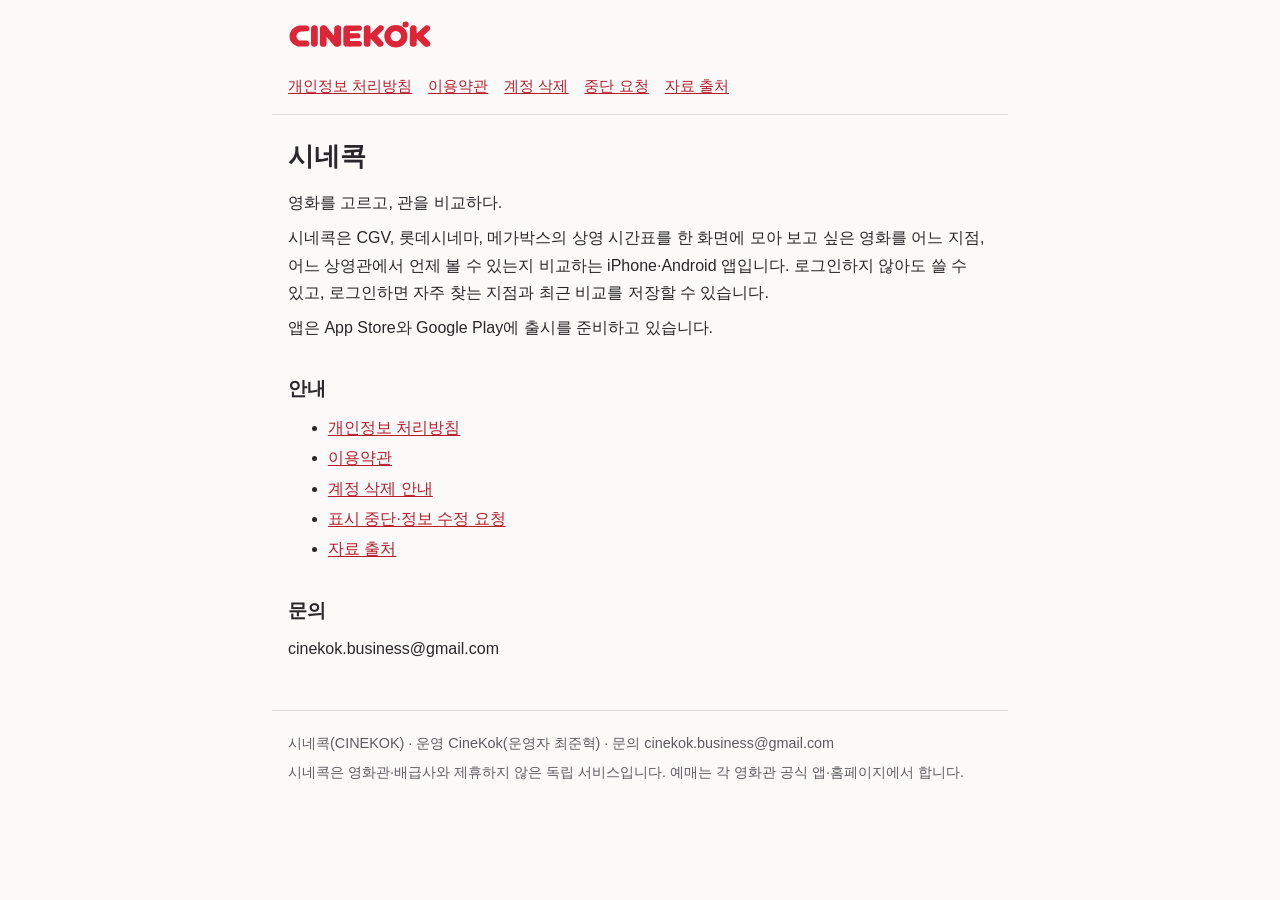
==== index.html @ 9549dd47 "Site: 2026-10-30 from cinekok-app 8d248f4" ====
<!doctype html>
<html lang="ko">
<head>
<meta charset="utf-8">
<meta name="viewport" content="width=device-width, initial-scale=1">
<meta http-equiv="Content-Security-Policy" content="default-src 'none'; style-src 'self'; img-src 'self'; base-uri 'none'; form-action 'none'">
<meta name="referrer" content="no-referrer">
<meta name="description" content="영화관 상영 시간표와 상영관을 한 화면에서 비교하는 앱 시네콕의 안내 페이지입니다.">
<title>시네콕</title>
<link rel="icon" href="assets/favicon.svg" type="image/svg+xml">
<link rel="stylesheet" href="style.css">
</head>
<body>
<a class="skip" href="#main">본문으로 건너뛰기</a>
<header>
<a class="home" href="index.html"><picture><source srcset="assets/wordmark-dark.svg" media="(prefers-color-scheme: dark)"><img src="assets/wordmark.svg" alt="시네콕 홈" width="144" height="29"></picture></a>
<nav aria-label="안내 페이지"><ul><li><a href="privacy.html">개인정보 처리방침</a></li><li><a href="terms.html">이용약관</a></li><li><a href="delete-account.html">계정 삭제</a></li><li><a href="takedown.html">중단 요청</a></li><li><a href="sources.html">자료 출처</a></li></ul></nav>
</header>
<main id="main">
<h1>시네콕</h1>
<p>영화를 고르고, 관을 비교하다.</p>
<p>시네콕은 CGV, 롯데시네마, 메가박스의 상영 시간표를 한 화면에 모아 보고 싶은 영화를 어느 지점, 어느 상영관에서 언제 볼 수 있는지 비교하는 iPhone·Android 앱입니다. 로그인하지 않아도 쓸 수 있고, 로그인하면 자주 찾는 지점과 최근 비교를 저장할 수 있습니다.</p>
<p>앱은 App Store와 Google Play에 출시를 준비하고 있습니다.</p>
<h2 id="s1">안내</h2>
<ul><li><a href="privacy.html">개인정보 처리방침</a></li><li><a href="terms.html">이용약관</a></li><li><a href="delete-account.html">계정 삭제 안내</a></li><li><a href="takedown.html">표시 중단·정보 수정 요청</a></li><li><a href="sources.html">자료 출처</a></li></ul>
<h2 id="s2">문의</h2>
<p>cinekok.business@gmail.com</p>
</main>
<footer>
<p>시네콕(CINEKOK) · 운영 CineKok(운영자 최준혁) · 문의 cinekok.business@gmail.com</p>
<p>시네콕은 영화관·배급사와 제휴하지 않은 독립 서비스입니다. 예매는 각 영화관 공식 앱·홈페이지에서 합니다.</p>
</footer>
</body>
</html>
---- style.css ----
:root{color-scheme:light dark;--bg:#fbfaf8;--fg:#28282c;--muted:#5c5c63;--line:#dcd9d4;--accent:#b81d2e;--mark:#fff1b8;--code:#f0eeea}
@media (prefers-color-scheme:dark){:root{--bg:#18191c;--fg:#ecebe8;--muted:#b4b3b0;--line:#3a3b40;--accent:#ff8a96;--mark:#5a4a00;--code:#26272b}}
*{box-sizing:border-box}
html{-webkit-text-size-adjust:100%;text-size-adjust:100%}
body{margin:0;background:var(--bg);color:var(--fg);font:1rem/1.7 -apple-system,BlinkMacSystemFont,"Apple SD Gothic Neo","Noto Sans KR","Malgun Gothic",sans-serif;word-break:keep-all;overflow-wrap:anywhere}
a{color:var(--accent);text-underline-offset:.15em}
a:focus-visible{outline:3px solid var(--accent);outline-offset:2px}
.skip{position:absolute;left:-9999px}.skip:focus{left:1rem;top:1rem;background:var(--bg);padding:.5rem 1rem;z-index:1}
header,main,footer{max-width:46rem;margin:0 auto;padding:0 1rem}
header{padding-top:1.25rem;padding-bottom:.75rem;border-bottom:1px solid var(--line)}
header .home{display:inline-block}header img{display:block;width:9rem;height:auto}
nav ul{list-style:none;margin:.75rem 0 0;padding:0;display:flex;flex-wrap:wrap;gap:.25rem 1rem;font-size:.95rem}
nav a[aria-current=page]{color:var(--fg);font-weight:700;text-decoration:none}
main{padding-top:1.5rem;padding-bottom:2.5rem}
h1{font-size:1.6rem;line-height:1.35;margin:0 0 1rem}h2{font-size:1.2rem;margin:2rem 0 .5rem}h3{font-size:1.05rem;margin:1.5rem 0 .5rem}
p,ul,ol{margin:.5rem 0}li{margin:.2rem 0}
.table{overflow-x:auto;margin:.75rem 0}
table{border-collapse:collapse;width:100%;font-size:.95rem}
th,td{border:1px solid var(--line);padding:.45rem .6rem;text-align:left;vertical-align:top}
th{background:var(--code)}
code{background:var(--code);padding:.05em .3em;border-radius:3px;font-size:.92em}
mark{background:var(--mark);color:inherit;padding:0 .2em}
footer{border-top:1px solid var(--line);padding-top:1rem;padding-bottom:2rem;color:var(--muted);font-size:.9rem}
footer p{margin:.25rem 0}
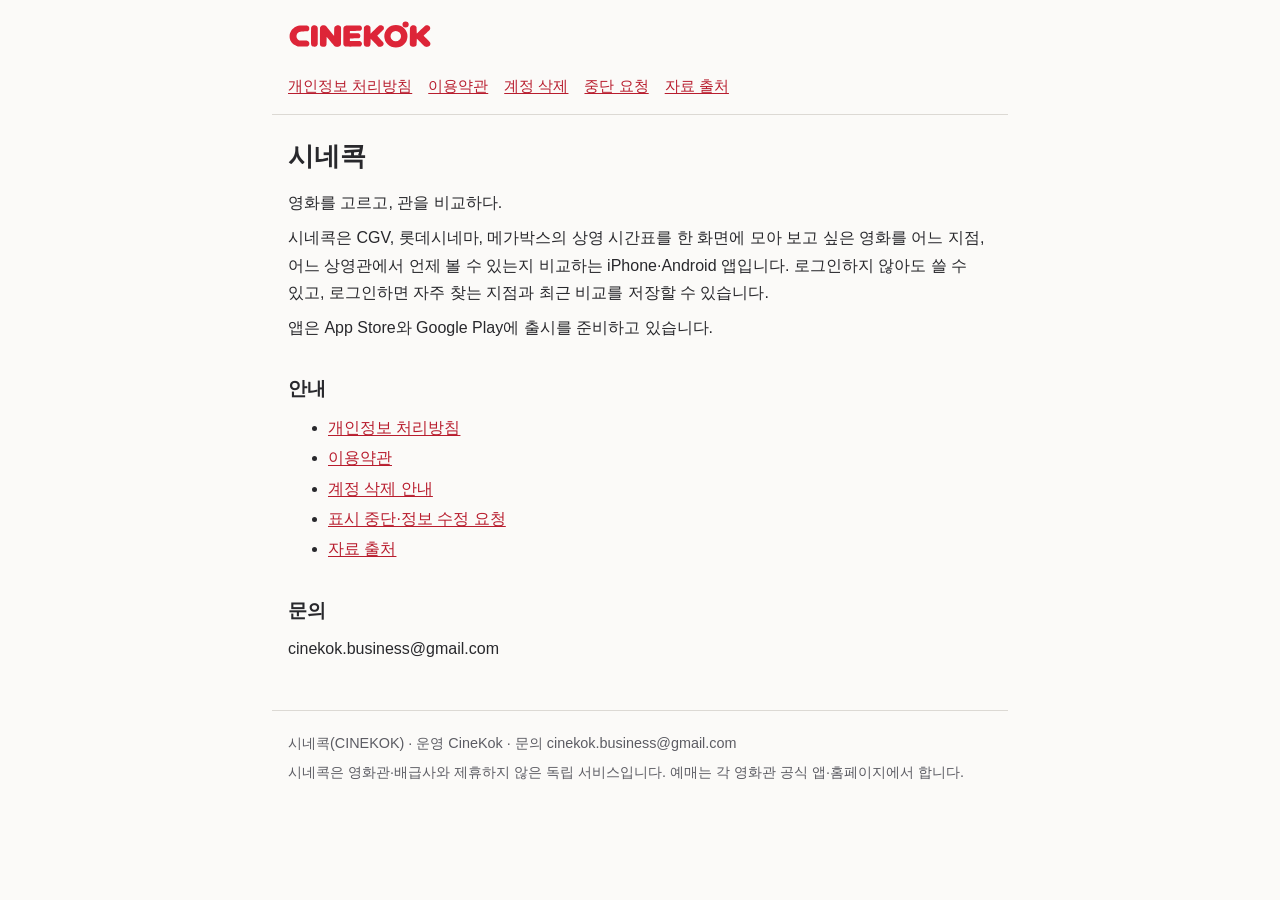
==== commit cd4b1455: "Remove the operator's personal name from the public pages Co-Authored-By: Claude Opus 5.5 <noreply@a" ====
--- a/index.html
+++ b/index.html
@@ -27,7 +27,7 @@
 <p>cinekok.business@gmail.com</p>
 </main>
 <footer>
-<p>시네콕(CINEKOK) · 운영 CineKok(운영자 최준혁) · 문의 cinekok.business@gmail.com</p>
+<p>시네콕(CINEKOK) · 운영 CineKok · 문의 cinekok.business@gmail.com</p>
 <p>시네콕은 영화관·배급사와 제휴하지 않은 독립 서비스입니다. 예매는 각 영화관 공식 앱·홈페이지에서 합니다.</p>
 </footer>
 </body>
